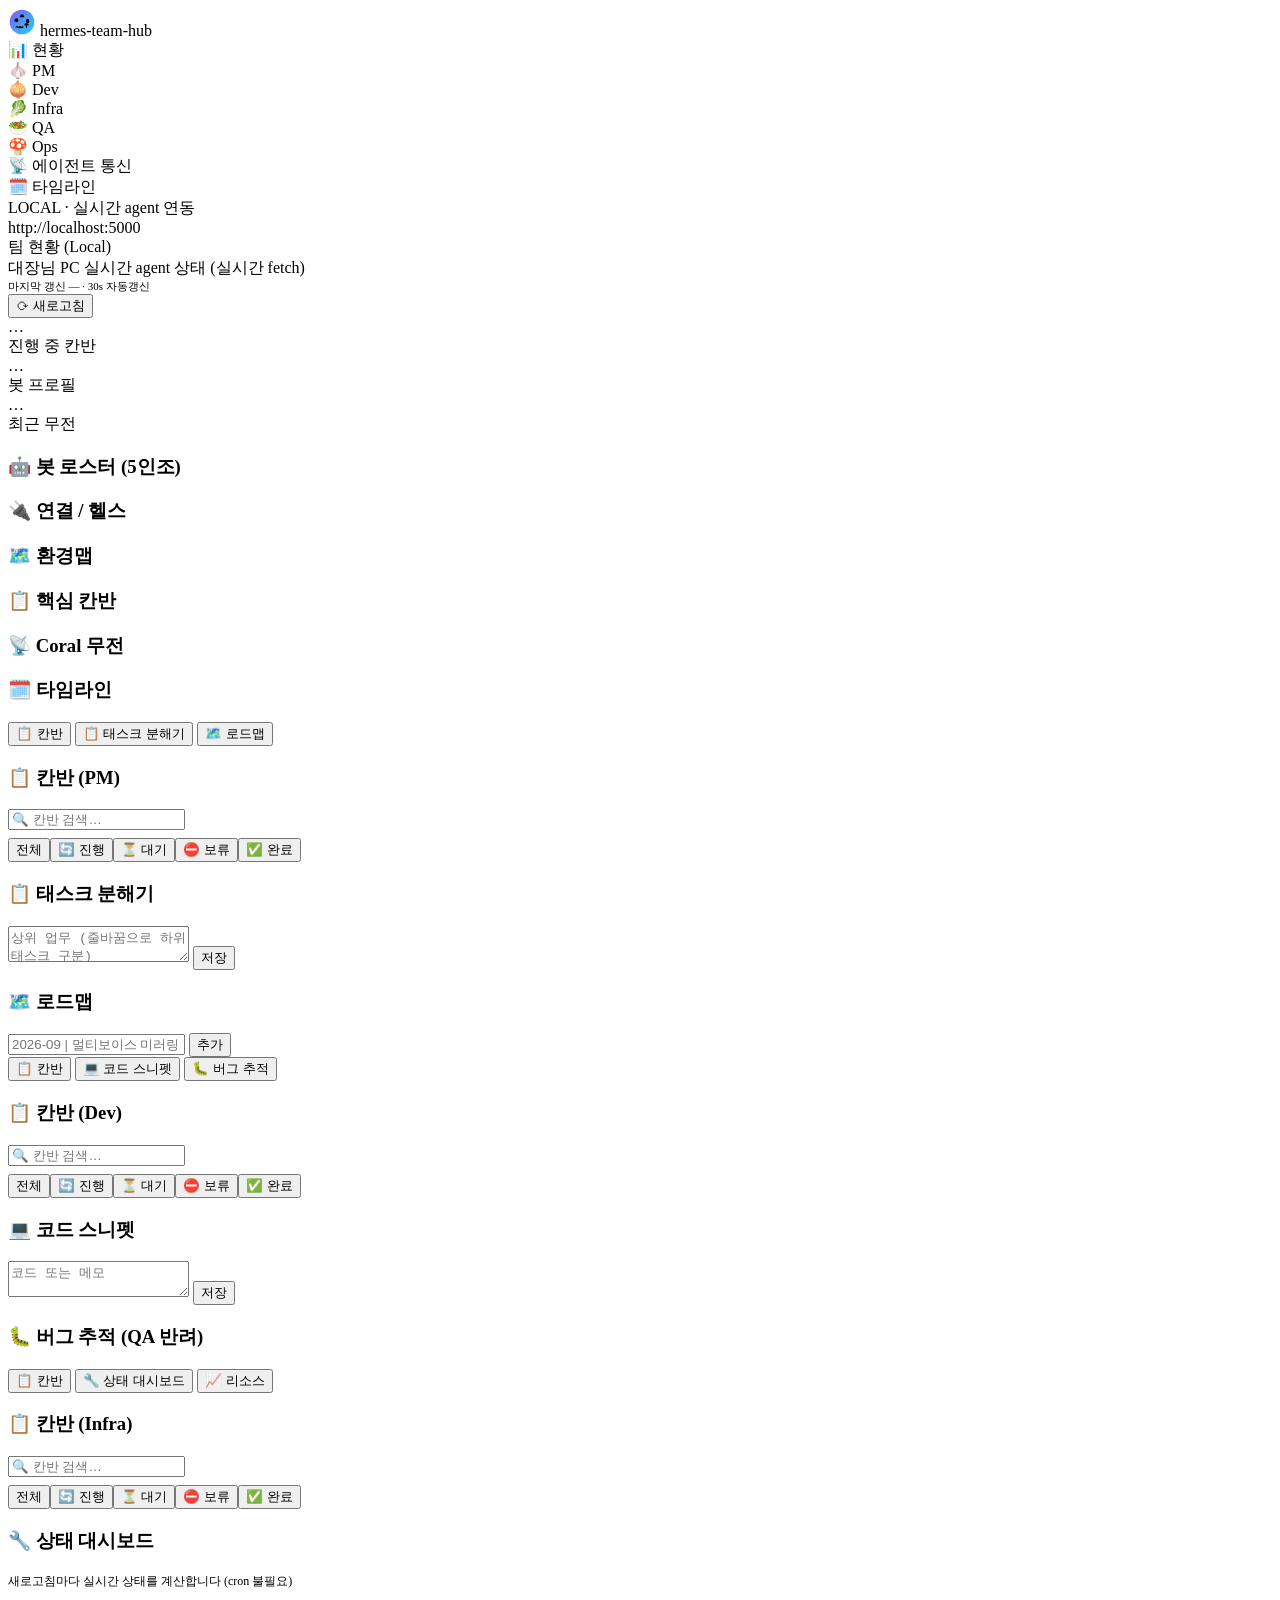
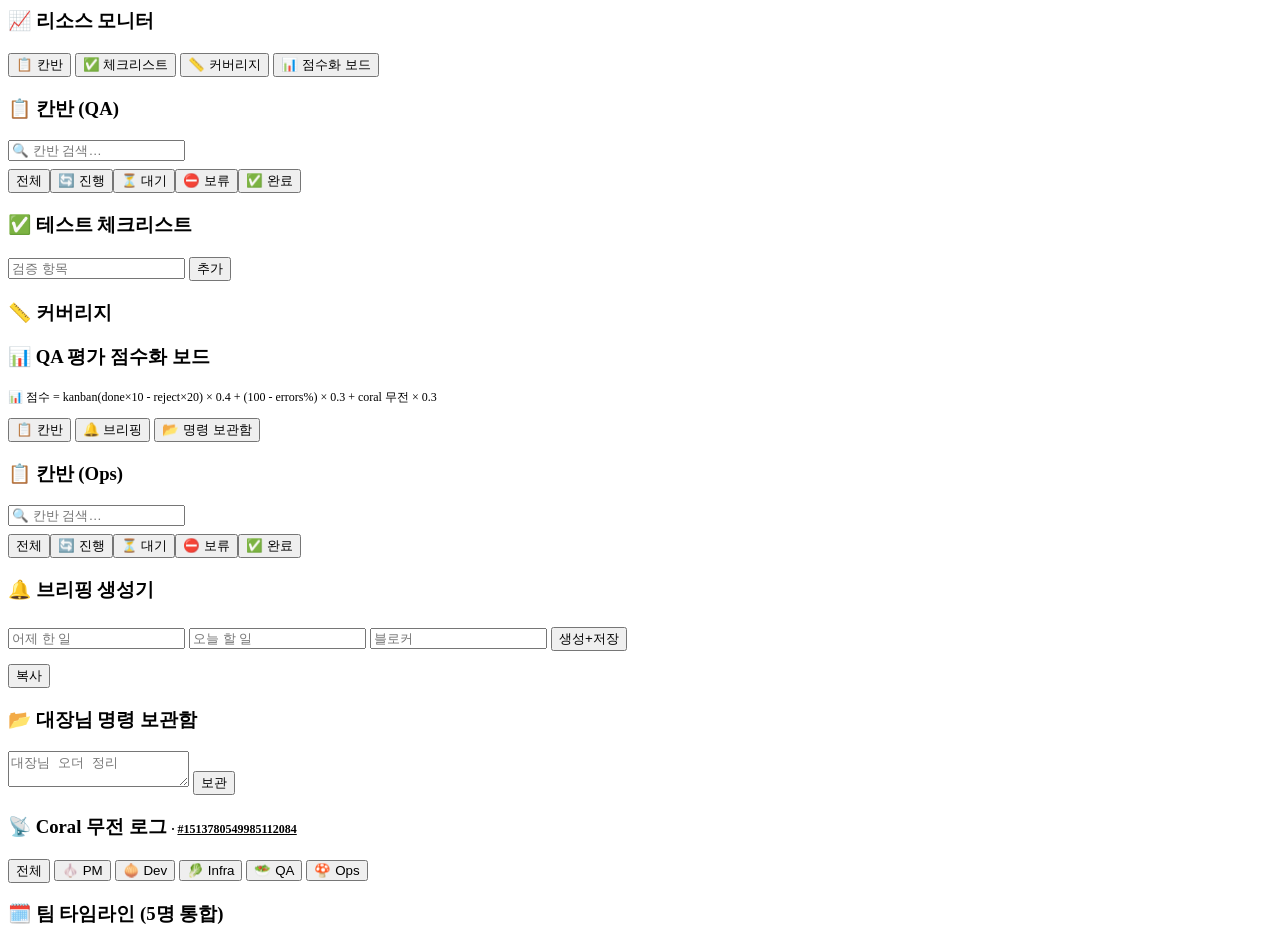
==== local/index.html @ bea40ade "fix(team-hub): localhost 레이아웃을 데모와 동일한 사이드바+메인 구조로 복구 Co-authored-by: Cursor <cursoragent@cursor.com" ====
<!DOCTYPE html>
<html lang="ko">
<head>
  <meta charset="UTF-8" />
  <meta name="viewport" content="width=device-width, initial-scale=1.0" />
  <title>hermes-team-hub (local)</title>
  <link rel="stylesheet" href="/static/css/style.css" />
  <style>
    /* local 전용 인라인 스타일 (공통 style.css 재사용 + 추가). 레이아웃은 style.css 그리드에 맡긴다. */
    .updated{font-size:11px;color:var(--muted);align-self:center;margin-right:8px;}
    .kanban-search{margin-bottom:8px;max-width:280px;}
    .ctrl-grid{display:grid;grid-template-columns:repeat(auto-fill,minmax(180px,1fr));gap:10px;}
    .ctrl-btn{background:var(--panel2);border:1px solid var(--line);color:var(--ink);border-radius:8px;cursor:pointer;}
    .ctrl-group{margin-bottom:18px;}
    .ctrl-group h4{margin:0 0 10px;font-size:13px;color:var(--muted);font-weight:600;}
    #coral-list .row.new{background:rgba(124,92,255,.10);border-radius:10px;padding:10px 12px;}
    .mbar{display:flex;align-items:center;gap:8px;font-size:12px;margin-bottom:10px;width:100%;max-width:100%;}
    .mbar .bar{flex:1 1 auto;min-width:0;background:var(--panel2);border-radius:6px;height:10px;overflow:hidden;}
    .mbar .fill{background:linear-gradient(90deg,var(--accent),var(--accent2));height:100%;transition:width .3s;display:block;}
    .mbar b{font-size:12px;color:var(--muted);min-width:40px;text-align:right;flex:0 0 auto;}
    #timeline-list .item,#dash-timeline-list .item{margin-bottom:6px;}
    .toast{position:fixed;bottom:24px;right:24px;background:var(--accent);color:#fff;padding:10px 18px;border-radius:10px;font-size:13px;opacity:0;transform:translateY(10px);transition:.2s;pointer-events:none;}
    .toast.show{opacity:1;transform:translateY(0);}
    .eval-summary{margin-bottom:14px;}
    .eval-avg{font-size:14px;}
    .eval-avg b{font-size:28px;color:var(--accent);}
    .eval-date{color:var(--muted);font-size:12px;margin-left:6px;}
    .eval-bars{display:flex;flex-direction:column;gap:8px;margin-bottom:18px;}
    .eval-bar-row{display:flex;align-items:center;gap:8px;font-size:12px;}
    .eval-bar-name{width:72px;flex:0 0 72px;text-align:right;color:var(--muted);}
    .eval-bar-track{flex:1 1 auto;min-width:0;height:16px;min-height:16px;background:var(--panel2);border-radius:8px;overflow:hidden;}
    .eval-bar-fill{height:16px !important;min-height:16px;border-radius:8px;transition:width .4s;}
    .eval-bar-score{width:52px;flex:0 0 52px;font-weight:700;text-align:right;}
    .eval-bar-score small{font-size:10px;margin-left:2px;}
    .eval-table-wrap{overflow-x:auto;margin-top:4px;}
    .eval-table{width:100%;border-collapse:collapse;font-size:12px;margin-top:4px;min-width:640px;}
    .eval-table th,.eval-table td{padding:9px 10px;text-align:center;border-bottom:1px solid var(--line);}
    .eval-table th{color:var(--muted);font-weight:600;font-size:11px;background:var(--panel2);position:sticky;top:0;}
    .eval-table td.eval-name{text-align:left;font-weight:600;color:var(--ink);}
    .eval-table td.eval-snum{font-weight:700;font-size:14px;}
    .eval-table td.eval-note{text-align:left;color:var(--muted);line-height:1.5;max-width:340px;}
    .eval-table tr:hover td{background:rgba(124,92,255,.06);}
    .eval-grade{font-size:11px;color:#1a1a1a;font-weight:700;border-radius:6px;padding:2px 8px;}
    .eval-note{font-size:12px;color:var(--muted);margin-top:6px;}
  </style>
</head>
<body>
  <aside class="side">
    <div class="brand">
      <svg width="28" height="28" viewBox="0 0 100 100" fill="none" xmlns="http://www.w3.org/2000/svg" aria-label="hermes-team-hub">
        <defs><linearGradient id="g1" x1="0" y1="0" x2="1" y2="1">
          <stop offset="0" stop-color="#7c5cff"/><stop offset="1" stop-color="#22d3ee"/>
        </linearGradient></defs>
        <circle cx="50" cy="50" r="44" fill="url(#g1)"/>
        <g fill="#0a0c10">
          <path d="M50 22c5 0 8 5 8 10-3 1-13 1-16 0 0-5 3-10 8-10z"/>
          <circle cx="30" cy="44" r="7"/>
          <path d="M70 38c4 0 6 4 6 8 0 5-3 8-6 8s-6-3-6-8c0-4 2-8 6-8z"/>
          <path d="M28 66c3-3 8-2 9 1 2-4 9-4 11 0 3-3 8-2 9 1-4 5-16 7-29 1-2-1-1-2 0-3z"/>
          <path d="M58 62c0-5 4-8 8-8s8 3 8 8c-3 1-13 1-16 0z"/>
          <rect x="64" y="62" width="4" height="9" rx="2"/>
        </g>
      </svg>
      <span>hermes-team-hub</span>
    </div>
    <div class="navbtn active" data-role="dashboard"><span class="ic">📊</span> 현황</div>
    <div class="navbtn" data-role="pm"><span class="ic">🧄</span> PM</div>
    <div class="navbtn" data-role="dev"><span class="ic">🧅</span> Dev</div>
    <div class="navbtn" data-role="infra"><span class="ic">🥬</span> Infra</div>
    <div class="navbtn" data-role="qa"><span class="ic">🥗</span> QA</div>
    <div class="navbtn" data-role="ops"><span class="ic">🍄</span> Ops</div>
    <div class="navbtn" data-role="coral"><span class="ic">📡</span> 에이전트 통신</div>
    <div class="navbtn" data-role="timeline"><span class="ic">🗓️</span> 타임라인</div>
    <div class="side-foot">LOCAL · 실시간 agent 연동<br>http://localhost:5000</div>
  </aside>

  <main class="main">
    <div class="topbar">
      <div>
        <div class="pagetitle" id="page-title">팀 현황 (Local)</div>
        <div class="pagedesc" id="page-desc">대장님 PC 실시간 agent 상태 (실시간 fetch)</div>
      </div>
      <div class="spacer"></div>
      <div class="updated" id="updated">마지막 갱신 — · 30s 자동갱신</div>
      <button class="refresh" onclick="loadAll()">⟳ 새로고침</button>
    </div>

    <!-- 현황 -->
    <section id="view-dashboard" class="view active">
      <div class="stats">
        <div class="stat"><div class="n" id="k-count">…</div><div class="l">진행 중 칸반</div></div>
        <div class="stat"><div class="n" id="a-count">…</div><div class="l">봇 프로필</div></div>
        <div class="stat"><div class="n" id="c-count">…</div><div class="l">최근 무전</div></div>
      </div>
      <div id="infra-band" class="infra-band"></div>
      <div class="card roster-top"><h3>🤖 봇 로스터 (5인조)</h3><div id="roster" class="roster-grid"></div></div>
      <div class="card health-top"><h3>🔌 연결 / 헬스</h3><div id="health" class="health-grid"></div></div>
      <div class="dash3">
        <div id="dash-left" class="dash-col">
          <div class="card"><h3>🗺️ 환경맵</h3><div id="env-tree" class="ftree"></div><div id="envmap-warn" style="margin-top:14px"></div></div>
        </div>
        <div id="dash-center" class="dash-col">
          <div class="card"><h3>📋 핵심 칸반</h3><div id="dash-kanban" class="kanban-3col"></div></div>
        </div>
        <div id="dash-right" class="dash-col">
          <div class="card"><h3>📡 Coral 무전</h3><div id="coral-stream" class="coral-stream"></div></div>
          <div class="card"><h3>🗓️ 타임라인</h3><div id="dash-timeline-list"></div></div>
        </div>
      </div>
    </section>

    <!-- PM -->
    <section id="view-pm" class="view">
      <div class="subtabs">
        <button class="subtab active" data-sub="pm-kanban">📋 칸반</button>
        <button class="subtab" data-sub="pm-tasks">📋 태스크 분해기</button>
        <button class="subtab" data-sub="pm-roadmap">🗺️ 로드맵</button>
      </div>
      <div class="subview active" id="sub-pm-kanban"><div class="card"><h3>📋 칸반 (PM)</h3><div class="filters"><input type="text" class="kanban-search" data-role="pm" placeholder="🔍 칸반 검색…"><div class="status-chips" data-role="pm"><button class="chip-btn active" data-status="all">전체</button><button class="chip-btn" data-status="running">🔄 진행</button><button class="chip-btn" data-status="ready">⏳ 대기</button><button class="chip-btn" data-status="blocked">⛔ 보류</button><button class="chip-btn" data-status="done">✅ 완료</button></div></div><div id="pm-kanban-list"></div></div></div>
      <div class="subview" id="sub-pm-tasks"><div class="card"><h3>📋 태스크 분해기</h3><div id="pm-tasks-list"></div>
        <textarea id="pm-task-input" placeholder="상위 업무 (줄바꿈으로 하위 태스크 구분)"></textarea>
        <button class="act" onclick="savePMTasks()">저장</button></div></div>
      <div class="subview" id="sub-pm-roadmap"><div class="card"><h3>🗺️ 로드맵</h3><div id="pm-roadmap-list"></div>
        <input type="text" id="pm-roadmap-input" placeholder="2026-09 | 멀티보이스 미러링 완성" />
        <button class="act" onclick="savePMRoadmap()">추가</button></div></div>
    </section>

    <!-- Dev -->
    <section id="view-dev" class="view">
      <div class="subtabs">
        <button class="subtab active" data-sub="dev-kanban">📋 칸반</button>
        <button class="subtab" data-sub="dev-snippets">💻 코드 스니펫</button>
        <button class="subtab" data-sub="dev-bugs">🐛 버그 추적</button>
      </div>
      <div class="subview active" id="sub-dev-kanban"><div class="card"><h3>📋 칸반 (Dev)</h3><div class="filters"><input type="text" class="kanban-search" data-role="dev" placeholder="🔍 칸반 검색…"><div class="status-chips" data-role="dev"><button class="chip-btn active" data-status="all">전체</button><button class="chip-btn" data-status="running">🔄 진행</button><button class="chip-btn" data-status="ready">⏳ 대기</button><button class="chip-btn" data-status="blocked">⛔ 보류</button><button class="chip-btn" data-status="done">✅ 완료</button></div></div><div id="dev-kanban-list"></div></div></div>
      <div class="subview" id="sub-dev-snippets"><div class="card"><h3>💻 코드 스니펫</h3><div id="dev-snippets-list"></div>
        <textarea id="dev-snippet-input" placeholder="코드 또는 메모"></textarea>
        <button class="act" onclick="saveDevSnippet()">저장</button></div></div>
      <div class="subview" id="sub-dev-bugs"><div class="card"><h3>🐛 버그 추적 (QA 반려)</h3><div id="dev-bugs-list"></div></div></div>
    </section>

    <!-- Infra -->
    <section id="view-infra" class="view">
      <div class="subtabs">
        <button class="subtab active" data-sub="infra-kanban">📋 칸반</button>
        <button class="subtab" data-sub="infra-status">🔧 상태 대시보드</button>
        <button class="subtab" data-sub="infra-resources">📈 리소스</button>
      </div>
      <div class="subview active" id="sub-infra-kanban"><div class="card"><h3>📋 칸반 (Infra)</h3><div class="filters"><input type="text" class="kanban-search" data-role="infra" placeholder="🔍 칸반 검색…"><div class="status-chips" data-role="infra"><button class="chip-btn active" data-status="all">전체</button><button class="chip-btn" data-status="running">🔄 진행</button><button class="chip-btn" data-status="ready">⏳ 대기</button><button class="chip-btn" data-status="blocked">⛔ 보류</button><button class="chip-btn" data-status="done">✅ 완료</button></div></div><div id="infra-kanban-list"></div></div></div>
      <div class="subview" id="sub-infra-status"><div class="card"><h3>🔧 상태 대시보드</h3><div id="infra-status-list"></div>
        <p style="color:var(--muted);font-size:12px">새로고침마다 실시간 상태를 계산합니다 (cron 불필요)</p></div></div>
      <div class="subview" id="sub-infra-resources"><div class="card"><h3>📈 리소스 모니터</h3><div id="infra-resources-list"></div></div></div>
    </section>

    <!-- QA -->
    <section id="view-qa" class="view">
      <div class="subtabs">
        <button class="subtab active" data-sub="qa-kanban">📋 칸반</button>
        <button class="subtab" data-sub="qa-checklist">✅ 체크리스트</button>
        <button class="subtab" data-sub="qa-coverage">📏 커버리지</button>
        <button class="subtab" data-sub="qa-eval">📊 점수화 보드</button>
      </div>
      <div class="subview active" id="sub-qa-kanban"><div class="card"><h3>📋 칸반 (QA)</h3><div class="filters"><input type="text" class="kanban-search" data-role="qa" placeholder="🔍 칸반 검색…"><div class="status-chips" data-role="qa"><button class="chip-btn active" data-status="all">전체</button><button class="chip-btn" data-status="running">🔄 진행</button><button class="chip-btn" data-status="ready">⏳ 대기</button><button class="chip-btn" data-status="blocked">⛔ 보류</button><button class="chip-btn" data-status="done">✅ 완료</button></div></div><div id="qa-kanban-list"></div></div></div>
      <div class="subview" id="sub-qa-checklist"><div class="card"><h3>✅ 테스트 체크리스트</h3><div id="qa-checklist-list"></div>
        <input type="text" id="qa-checklist-input" placeholder="검증 항목" />
        <button class="act" onclick="saveQAChecklist()">추가</button></div></div>
      <div class="subview" id="sub-qa-coverage"><div class="card"><h3>📏 커버리지</h3>
          <div id="qa-coverage-gate" style="margin-bottom:14px"></div>
          <div class="cov-grid">
            <div id="qa-coverage-donut"></div>
            <div id="qa-coverage-trend"></div>
          </div>
          <div id="qa-coverage-cat" style="margin-top:14px"></div>
          <div id="qa-coverage-agent" style="margin-top:14px"></div>
          <div id="qa-coverage-list" style="margin-top:14px"></div>
        </div></div>
      <div class="subview" id="sub-qa-eval"><div class="card"><h3>📊 QA 평가 점수화 보드</h3><div id="qa-eval-board"></div>
        <p style="color:var(--muted);font-size:12px;margin-top:8px">📊 점수 = kanban(done×10 - reject×20) × 0.4 + (100 - errors%) × 0.3 + coral 무전 × 0.3</p></div></div>
    </section>

    <!-- Ops -->
    <section id="view-ops" class="view">
      <div class="subtabs">
        <button class="subtab active" data-sub="ops-kanban">📋 칸반</button>
        <button class="subtab" data-sub="ops-briefing">🔔 브리핑</button>
        <button class="subtab" data-sub="ops-commands">📂 명령 보관함</button>
      </div>
      <div class="subview active" id="sub-ops-kanban"><div class="card"><h3>📋 칸반 (Ops)</h3><div class="filters"><input type="text" class="kanban-search" data-role="ops" placeholder="🔍 칸반 검색…"><div class="status-chips" data-role="ops"><button class="chip-btn active" data-status="all">전체</button><button class="chip-btn" data-status="running">🔄 진행</button><button class="chip-btn" data-status="ready">⏳ 대기</button><button class="chip-btn" data-status="blocked">⛔ 보류</button><button class="chip-btn" data-status="done">✅ 완료</button></div></div><div id="ops-kanban-list"></div></div></div>
      <div class="subview" id="sub-ops-briefing"><div class="card"><h3>🔔 브리핑 생성기</h3>
        <input type="text" id="ops-y" placeholder="어제 한 일" />
        <input type="text" id="ops-t" placeholder="오늘 할 일" style="margin-top:6px" />
        <input type="text" id="ops-b" placeholder="블로커" style="margin-top:6px" />
        <button class="act" onclick="saveBriefing()">생성+저장</button>
        <pre class="brief" id="ops-brief-out" style="margin-top:10px"></pre>
        <button class="act" onclick="copyBrief()">복사</button></div></div>
      <div class="subview" id="sub-ops-commands"><div class="card"><h3>📂 대장님 명령 보관함</h3><div id="ops-commands-list"></div>
        <textarea id="ops-command-input" placeholder="대장님 오더 정리"></textarea>
        <button class="act" onclick="saveCommand()">보관</button></div></div>
    </section>

    <!-- 무전 -->
    <section id="view-coral" class="view">
      <div class="card"><h3>📡 Coral 무전 로그
        <span style="font-size:12px;color:var(--muted)"> · <a href="#1513780549985112084" style="color:var(--accent2)">#1513780549985112084</a></span></h3>
        <div class="filters"><div class="status-chips" id="coral-role-filter">
          <button class="chip-btn active" data-role="all">전체</button>
          <button class="chip-btn" data-role="pm">🧄 PM</button>
          <button class="chip-btn" data-role="dev">🧅 Dev</button>
          <button class="chip-btn" data-role="infra">🥬 Infra</button>
          <button class="chip-btn" data-role="qa">🥗 QA</button>
          <button class="chip-btn" data-role="ops">🍄 Ops</button>
        </div></div>
        <div id="coral-list"></div>
      </div>
    </section>

    <!-- 타임라인 -->
    <section id="view-timeline" class="view">
      <div class="card"><h3>🗓️ 팀 타임라인 (5명 통합)</h3><div id="timeline-list"></div></div>
    </section>

    <div id="toast" class="toast"></div>
  </main>
  <script src="/static/js/app.js"></script>
</body>
</html>
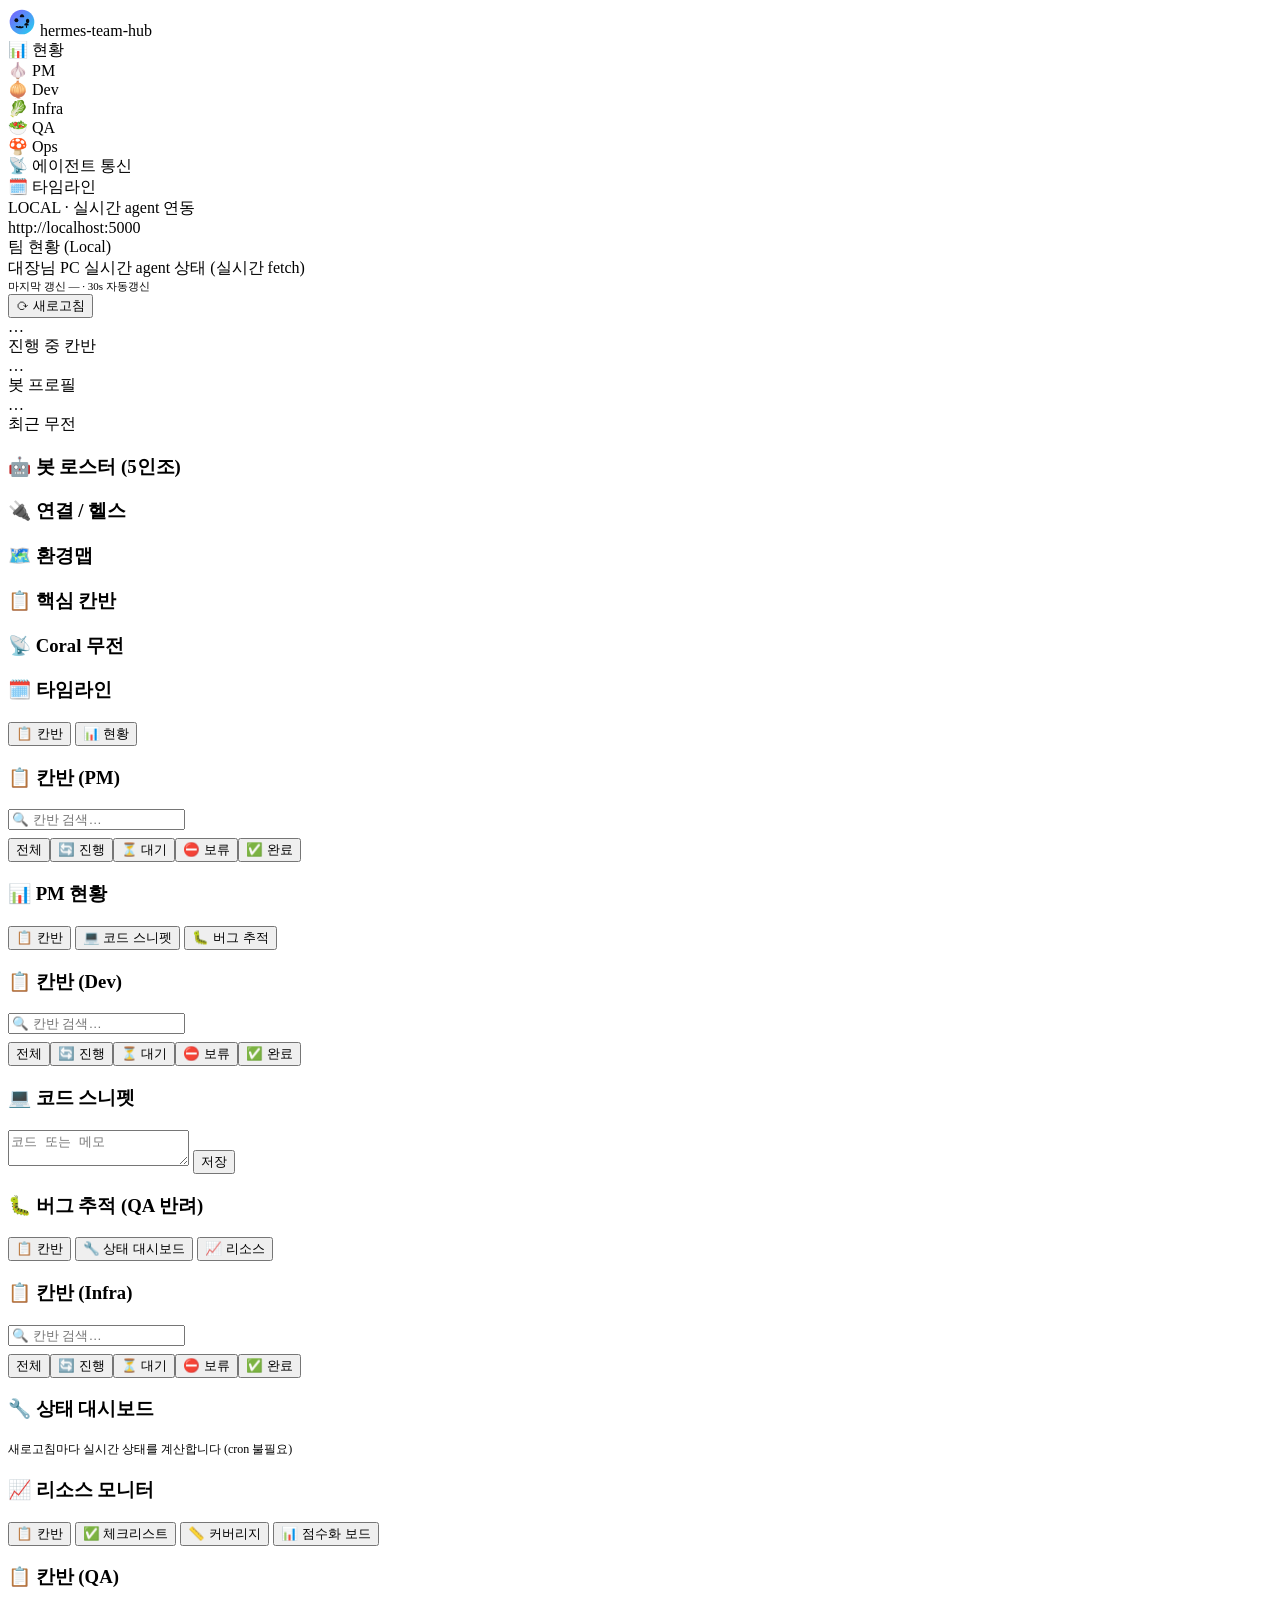
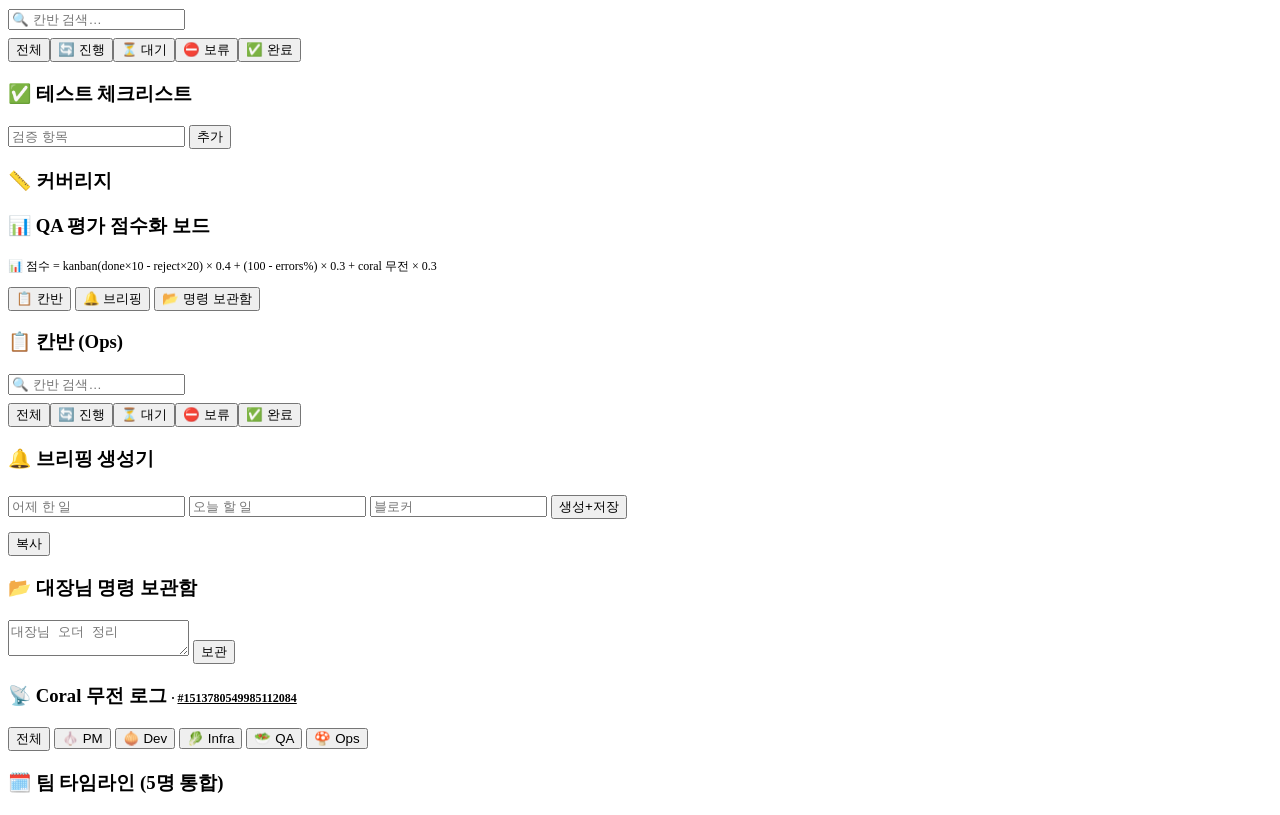
==== commit 01f87e58: "feat(team-hub): PM 탭 수동 입력 도구를 읽기전용 모니터링 뷰로 교체 모니터링 허브 성격에 안 맞던 수동 입력 서브탭(태스크 분해기·로드맵) 제거, 칸반 실데이터 파" ====
--- a/local/index.html
+++ b/local/index.html
@@ -113,16 +113,13 @@
     <section id="view-pm" class="view">
       <div class="subtabs">
         <button class="subtab active" data-sub="pm-kanban">📋 칸반</button>
-        <button class="subtab" data-sub="pm-tasks">📋 태스크 분해기</button>
-        <button class="subtab" data-sub="pm-roadmap">🗺️ 로드맵</button>
+        <button class="subtab" data-sub="pm-overview">📊 현황</button>
       </div>
       <div class="subview active" id="sub-pm-kanban"><div class="card"><h3>📋 칸반 (PM)</h3><div class="filters"><input type="text" class="kanban-search" data-role="pm" placeholder="🔍 칸반 검색…"><div class="status-chips" data-role="pm"><button class="chip-btn active" data-status="all">전체</button><button class="chip-btn" data-status="running">🔄 진행</button><button class="chip-btn" data-status="ready">⏳ 대기</button><button class="chip-btn" data-status="blocked">⛔ 보류</button><button class="chip-btn" data-status="done">✅ 완료</button></div></div><div id="pm-kanban-list"></div></div></div>
-      <div class="subview" id="sub-pm-tasks"><div class="card"><h3>📋 태스크 분해기</h3><div id="pm-tasks-list"></div>
-        <textarea id="pm-task-input" placeholder="상위 업무 (줄바꿈으로 하위 태스크 구분)"></textarea>
-        <button class="act" onclick="savePMTasks()">저장</button></div></div>
-      <div class="subview" id="sub-pm-roadmap"><div class="card"><h3>🗺️ 로드맵</h3><div id="pm-roadmap-list"></div>
-        <input type="text" id="pm-roadmap-input" placeholder="2026-09 | 멀티보이스 미러링 완성" />
-        <button class="act" onclick="savePMRoadmap()">추가</button></div></div>
+      <div class="subview" id="sub-pm-overview"><div class="card"><h3>📊 PM 현황</h3>
+        <div id="pm-status-dist" style="margin-bottom:16px"></div>
+        <div id="pm-role-load" style="margin-bottom:16px"></div>
+        <div id="pm-blockers"></div></div></div>
     </section>
 
     <!-- Dev -->
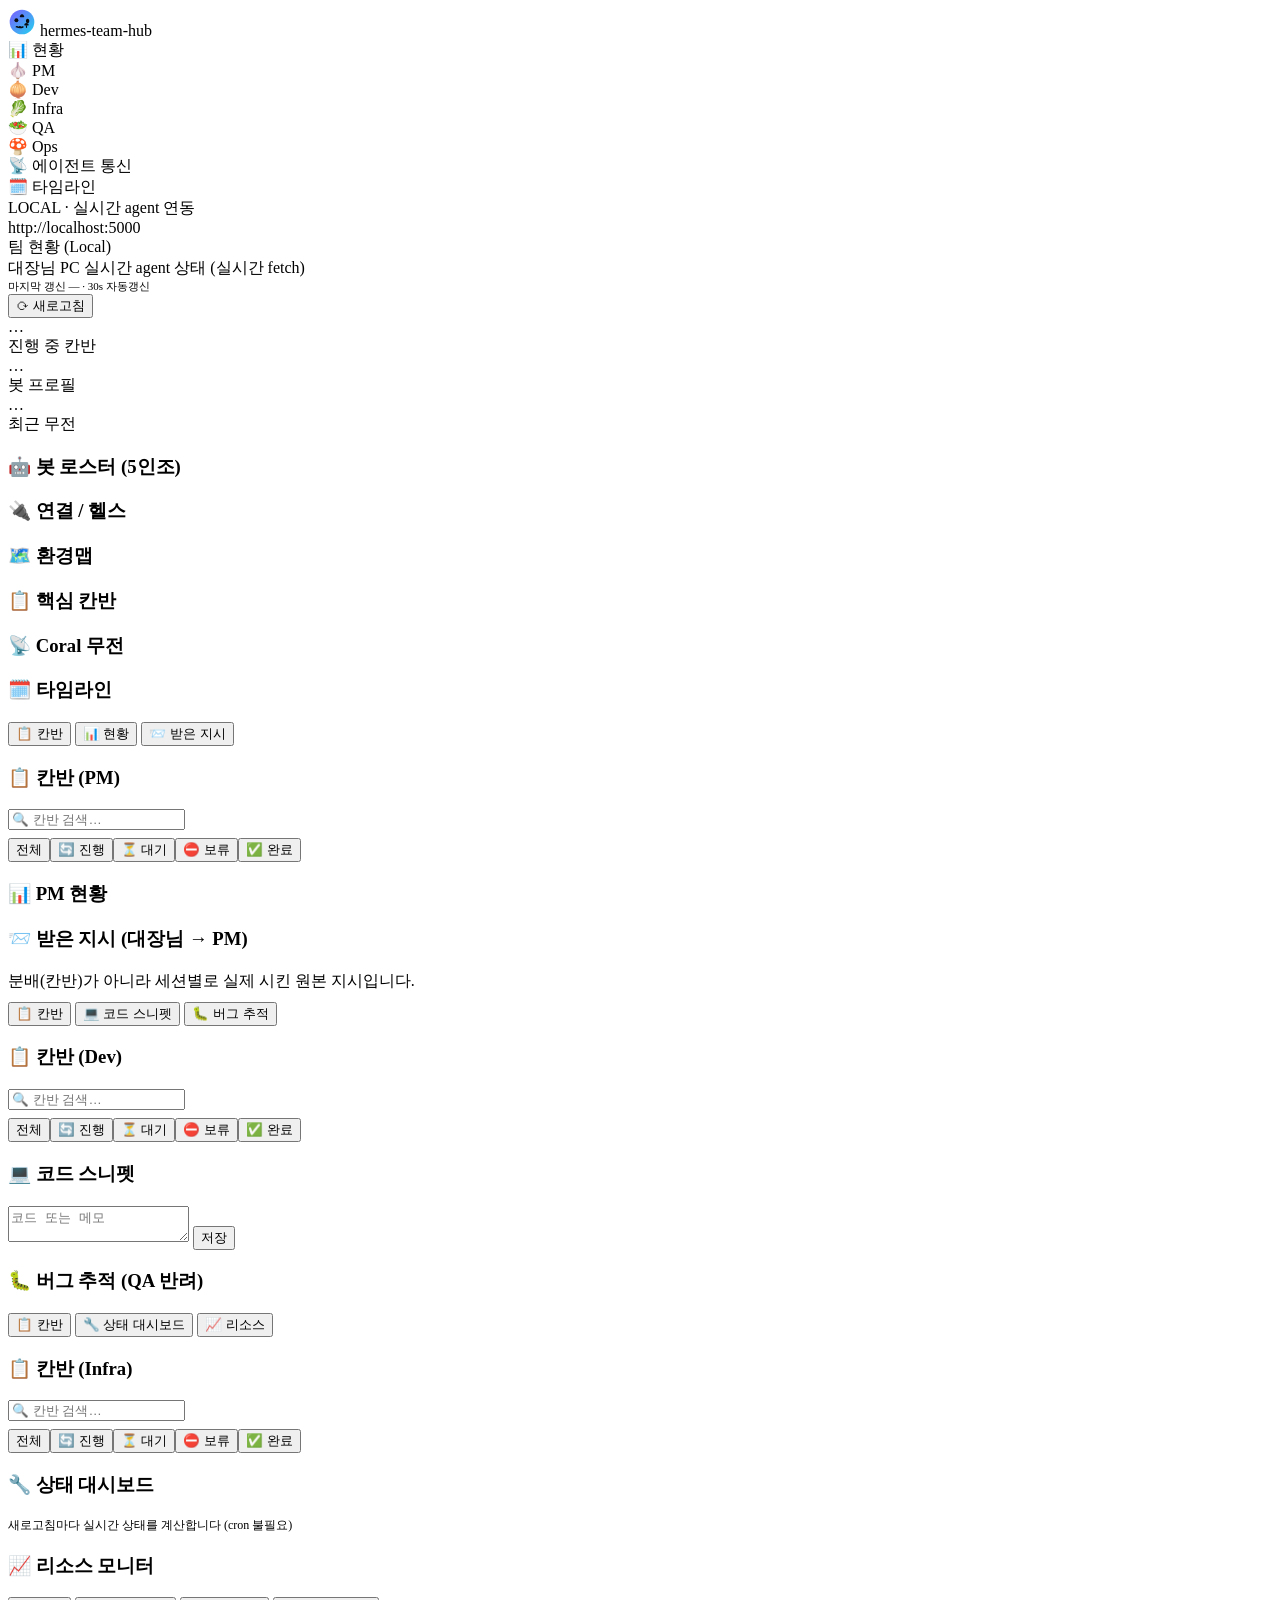
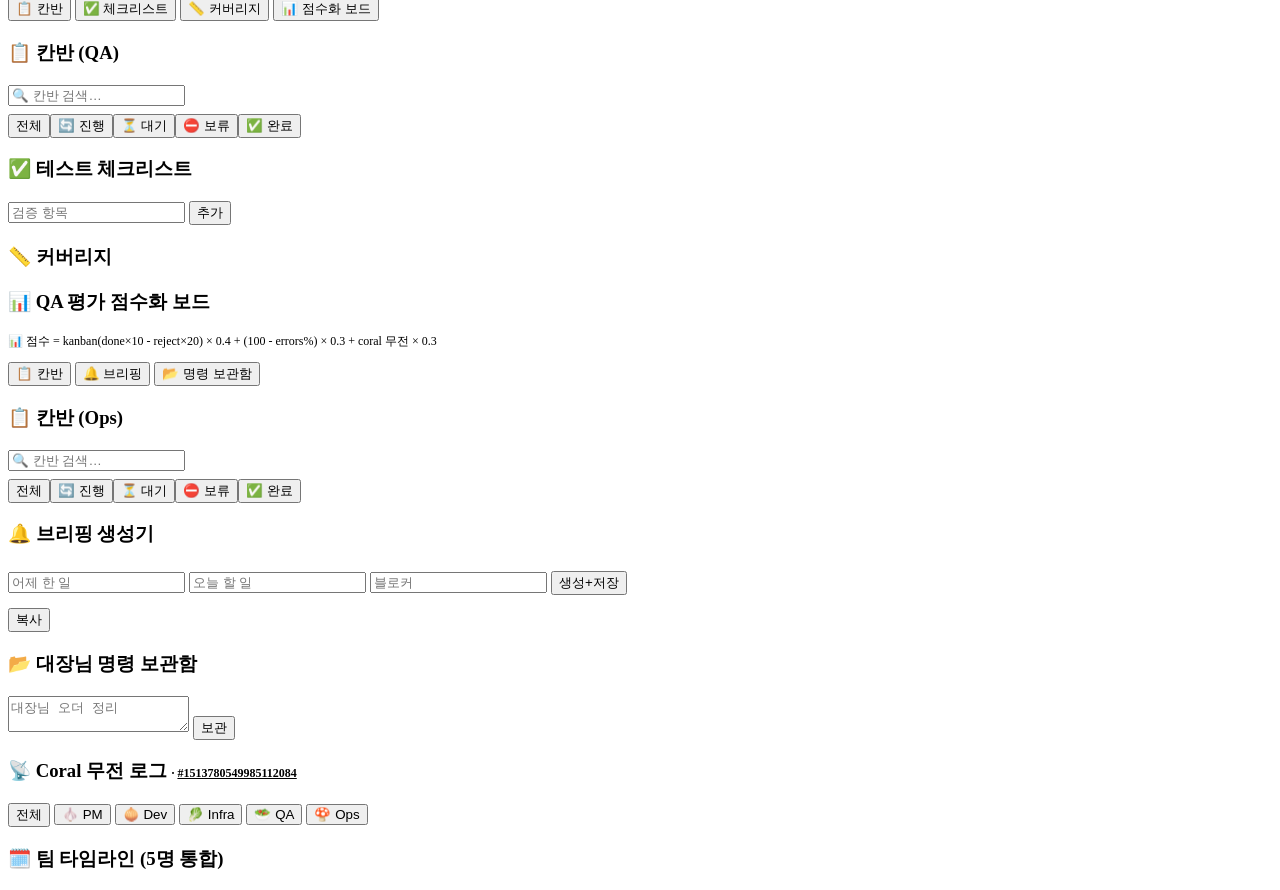
==== commit 55e1c052: "feat(team-hub): PM "받은 지시" 타임라인 추가 (대장님 원본 지시 조회) 분배된 칸반 말고, 대장님이 PM에게 시킨 원본 지시를 세션별로 조회.  - app.py:" ====
--- a/local/index.html
+++ b/local/index.html
@@ -114,12 +114,16 @@
       <div class="subtabs">
         <button class="subtab active" data-sub="pm-kanban">📋 칸반</button>
         <button class="subtab" data-sub="pm-overview">📊 현황</button>
+        <button class="subtab" data-sub="pm-requests">📨 받은 지시</button>
       </div>
       <div class="subview active" id="sub-pm-kanban"><div class="card"><h3>📋 칸반 (PM)</h3><div class="filters"><input type="text" class="kanban-search" data-role="pm" placeholder="🔍 칸반 검색…"><div class="status-chips" data-role="pm"><button class="chip-btn active" data-status="all">전체</button><button class="chip-btn" data-status="running">🔄 진행</button><button class="chip-btn" data-status="ready">⏳ 대기</button><button class="chip-btn" data-status="blocked">⛔ 보류</button><button class="chip-btn" data-status="done">✅ 완료</button></div></div><div id="pm-kanban-list"></div></div></div>
       <div class="subview" id="sub-pm-overview"><div class="card"><h3>📊 PM 현황</h3>
         <div id="pm-status-dist" style="margin-bottom:16px"></div>
         <div id="pm-role-load" style="margin-bottom:16px"></div>
         <div id="pm-blockers"></div></div></div>
+      <div class="subview" id="sub-pm-requests"><div class="card"><h3>📨 받은 지시 (대장님 → PM)</h3>
+        <div class="t" style="color:var(--muted);margin-bottom:10px">분배(칸반)가 아니라 세션별로 실제 시킨 원본 지시입니다.</div>
+        <div id="pm-requests-list"></div></div></div>
     </section>
 
     <!-- Dev -->
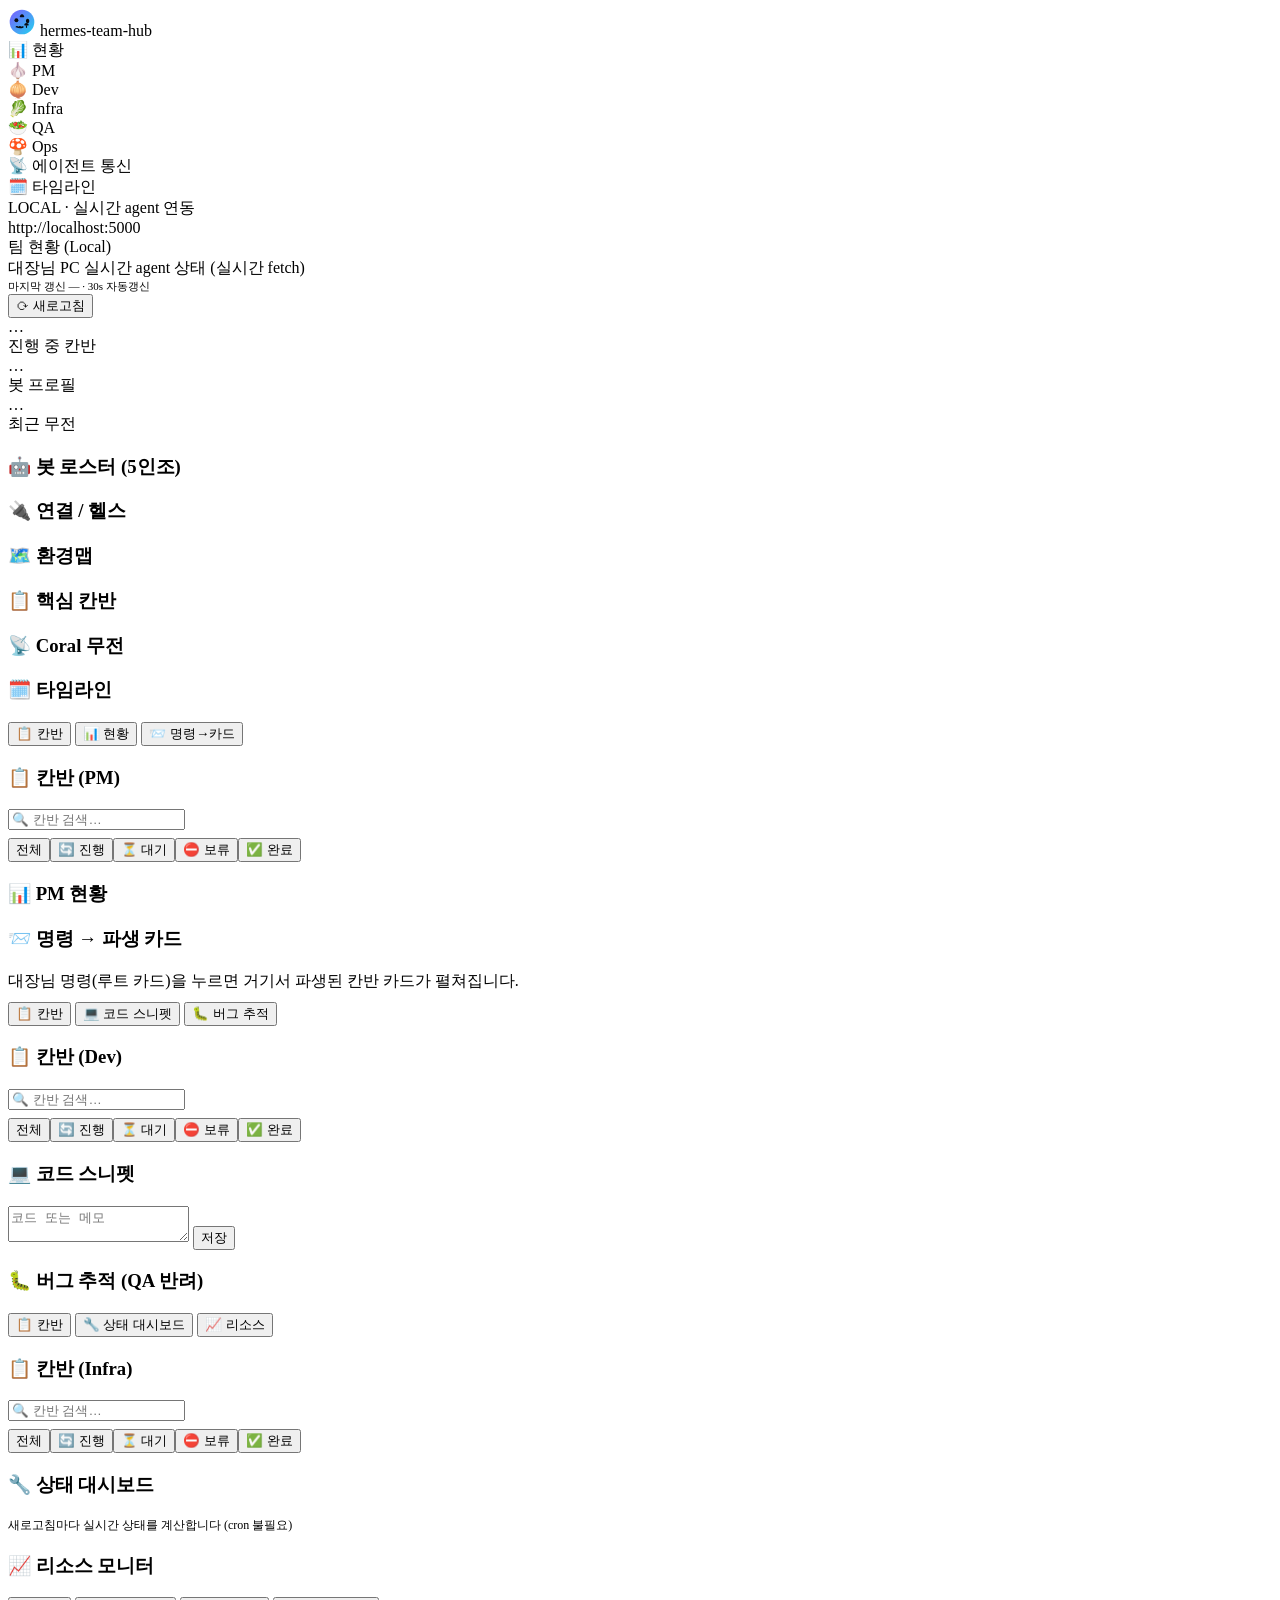
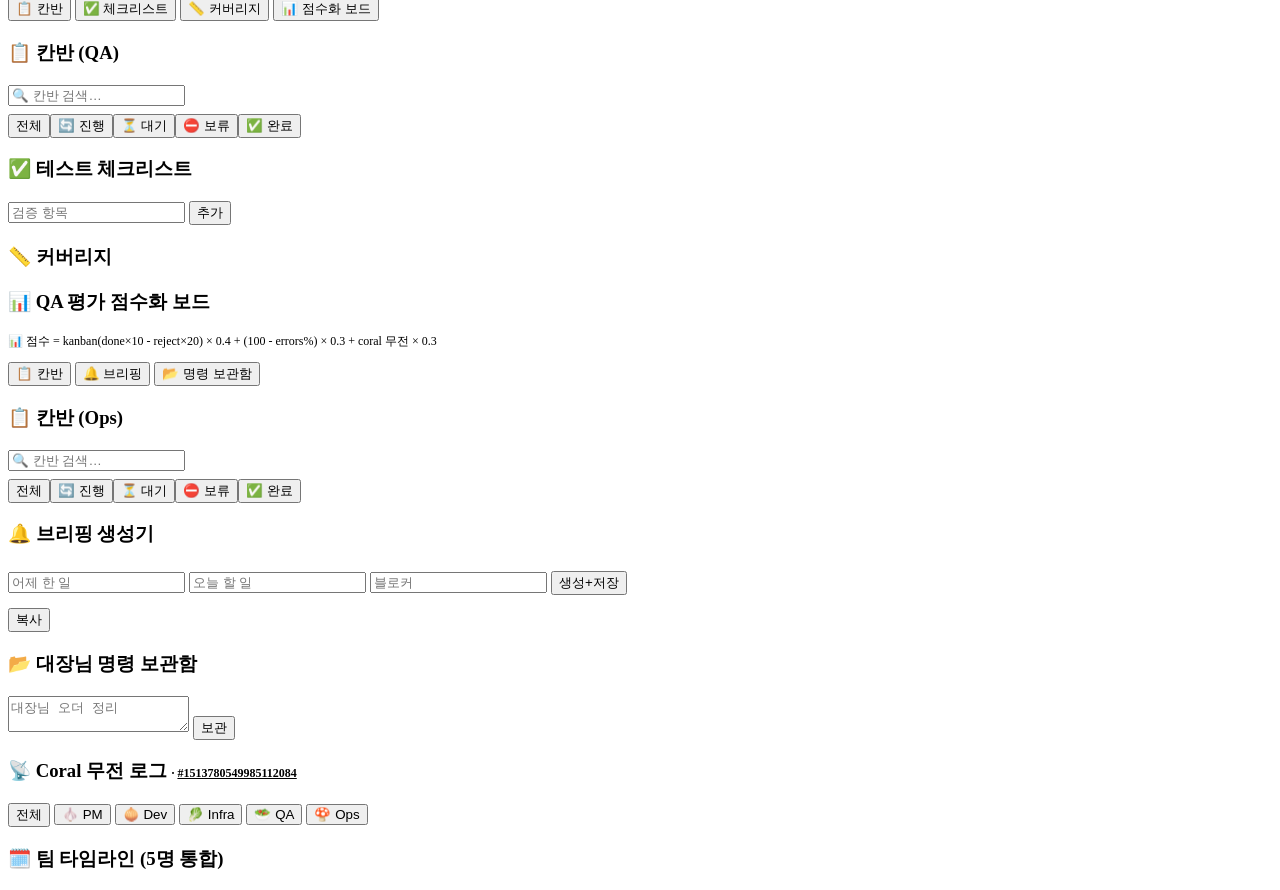
==== commit 270efd56: "feat(team-hub): PM "명령→카드"로 방향 수정 (task_links 트리 기반) discord 메시지 타임라인(방향 오류)을 제거하고, 실제 명령→파생 카드 매핑으로" ====
--- a/local/index.html
+++ b/local/index.html
@@ -114,16 +114,16 @@
       <div class="subtabs">
         <button class="subtab active" data-sub="pm-kanban">📋 칸반</button>
         <button class="subtab" data-sub="pm-overview">📊 현황</button>
-        <button class="subtab" data-sub="pm-requests">📨 받은 지시</button>
+        <button class="subtab" data-sub="pm-commands">📨 명령→카드</button>
       </div>
       <div class="subview active" id="sub-pm-kanban"><div class="card"><h3>📋 칸반 (PM)</h3><div class="filters"><input type="text" class="kanban-search" data-role="pm" placeholder="🔍 칸반 검색…"><div class="status-chips" data-role="pm"><button class="chip-btn active" data-status="all">전체</button><button class="chip-btn" data-status="running">🔄 진행</button><button class="chip-btn" data-status="ready">⏳ 대기</button><button class="chip-btn" data-status="blocked">⛔ 보류</button><button class="chip-btn" data-status="done">✅ 완료</button></div></div><div id="pm-kanban-list"></div></div></div>
       <div class="subview" id="sub-pm-overview"><div class="card"><h3>📊 PM 현황</h3>
         <div id="pm-status-dist" style="margin-bottom:16px"></div>
         <div id="pm-role-load" style="margin-bottom:16px"></div>
         <div id="pm-blockers"></div></div></div>
-      <div class="subview" id="sub-pm-requests"><div class="card"><h3>📨 받은 지시 (대장님 → PM)</h3>
-        <div class="t" style="color:var(--muted);margin-bottom:10px">분배(칸반)가 아니라 세션별로 실제 시킨 원본 지시입니다.</div>
-        <div id="pm-requests-list"></div></div></div>
+      <div class="subview" id="sub-pm-commands"><div class="card"><h3>📨 명령 → 파생 카드</h3>
+        <div class="t" style="color:var(--muted);margin-bottom:10px">대장님 명령(루트 카드)을 누르면 거기서 파생된 칸반 카드가 펼쳐집니다.</div>
+        <div id="pm-commands-list"></div></div></div>
     </section>
 
     <!-- Dev -->
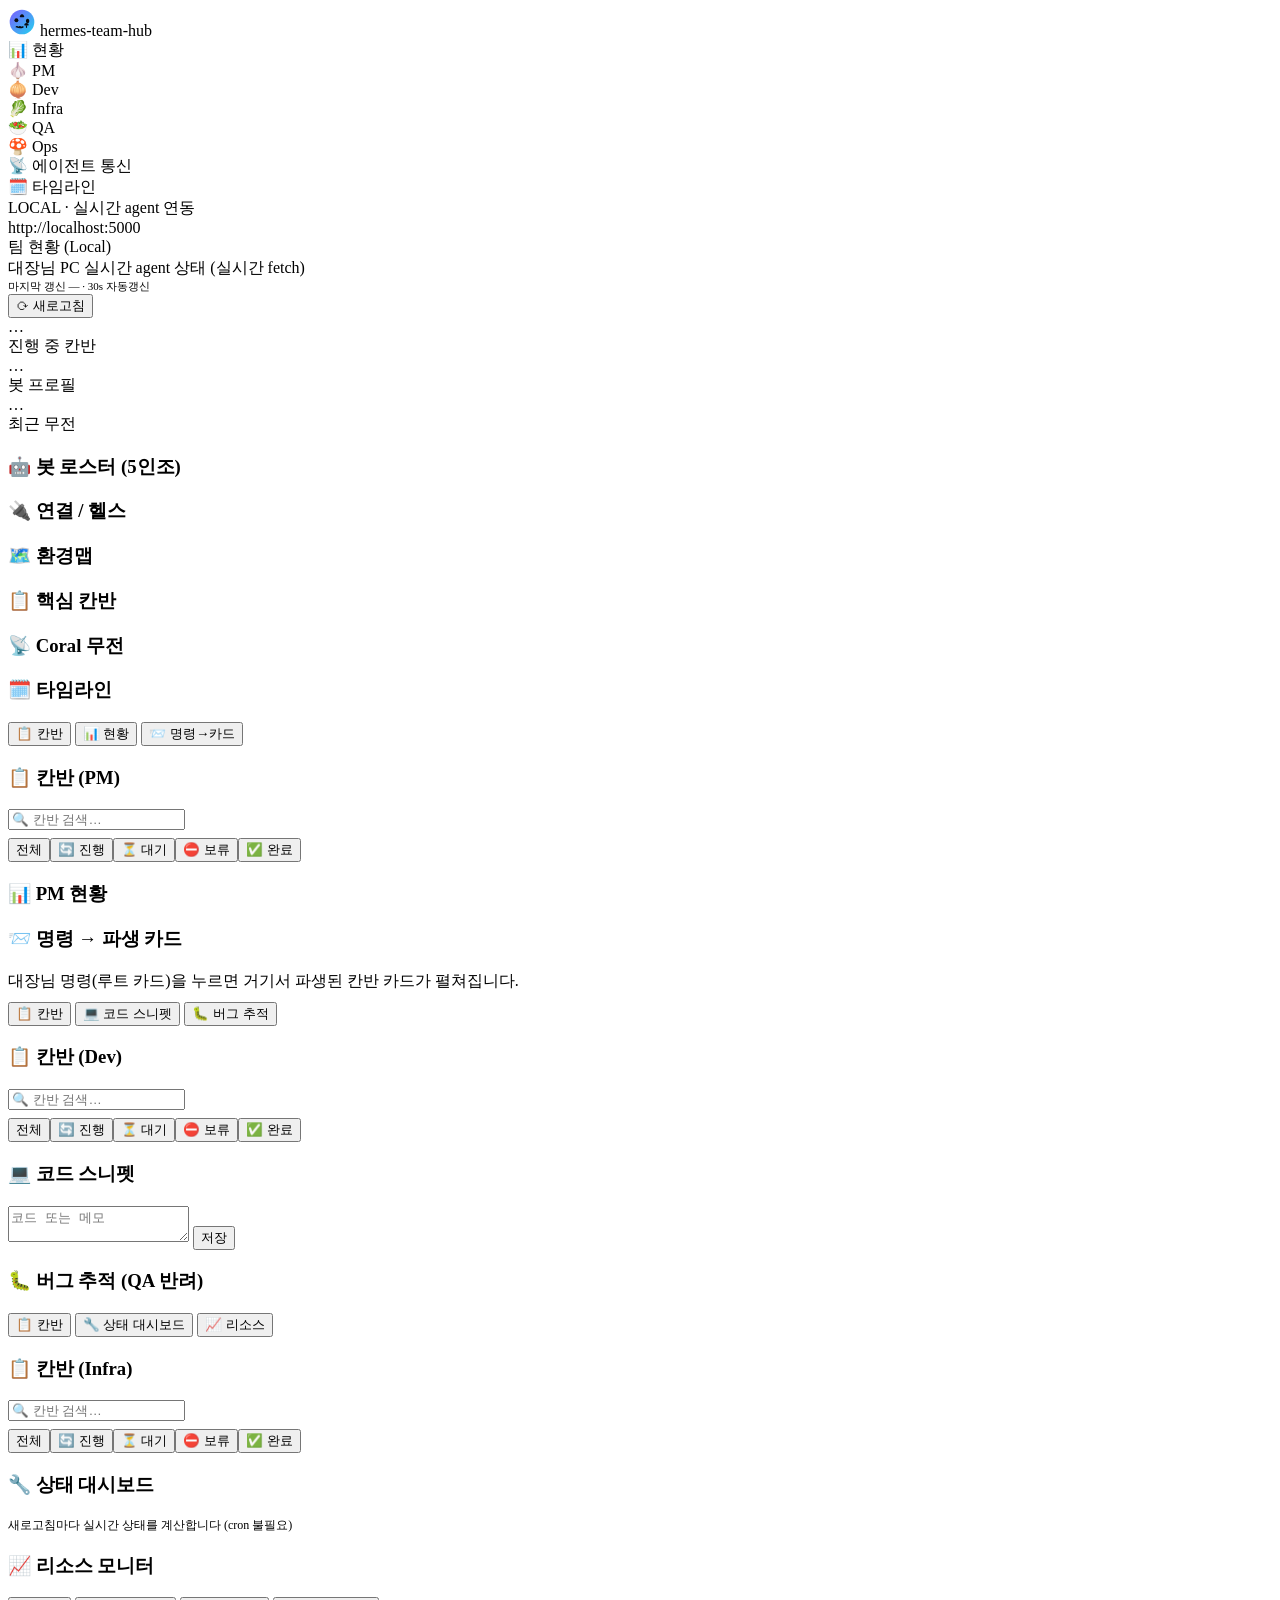
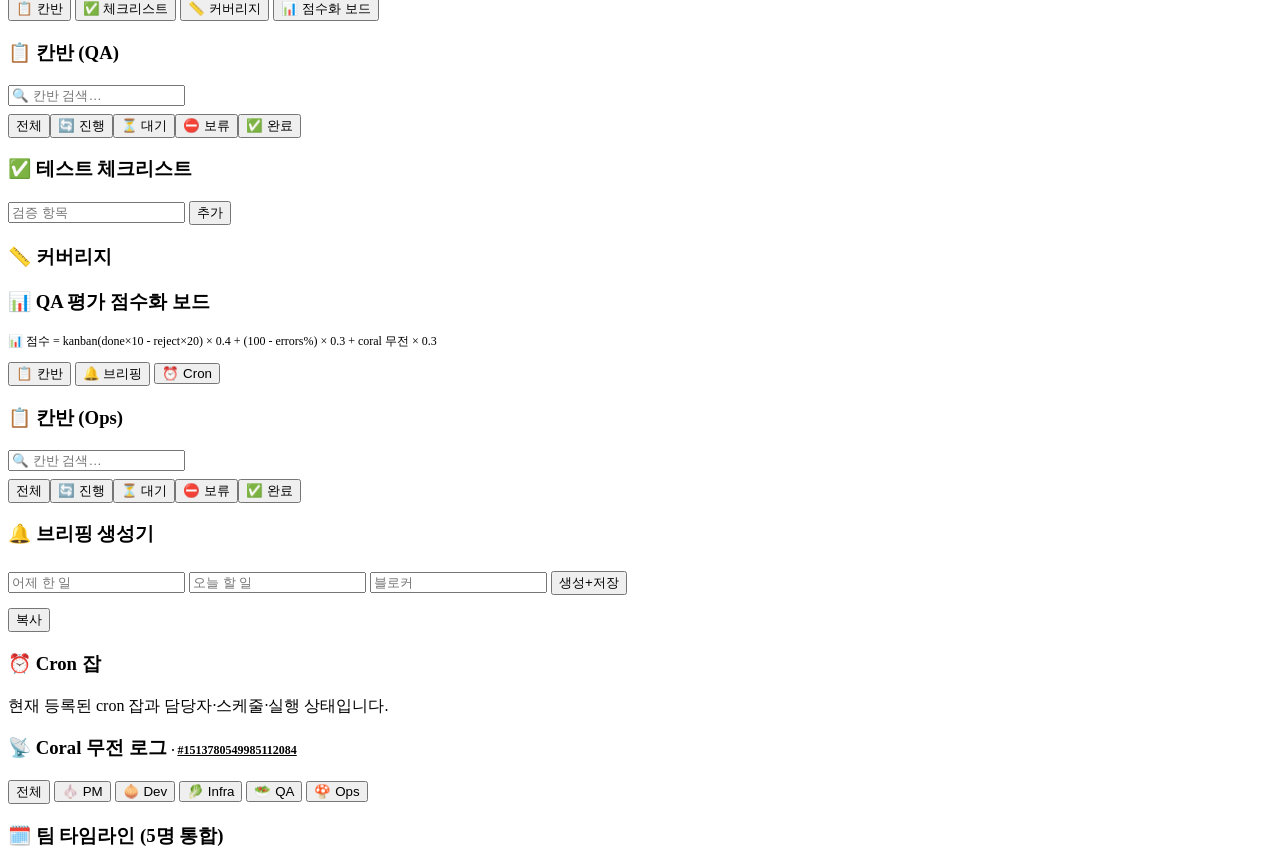
==== commit 69383e28: "feat(team-hub): Ops 명령 보관함 제거 → Cron 잡 뷰 추가 Ops 탭의 수동 입력 "명령 보관함"을 없애고, 현재 등록된 cron 잡을 조회.  - app.py" ====
--- a/local/index.html
+++ b/local/index.html
@@ -15,8 +15,8 @@
     .ctrl-group h4{margin:0 0 10px;font-size:13px;color:var(--muted);font-weight:600;}
     #coral-list .row.new{background:rgba(124,92,255,.10);border-radius:10px;padding:10px 12px;}
     .mbar{display:flex;align-items:center;gap:8px;font-size:12px;margin-bottom:10px;width:100%;max-width:100%;}
-    .mbar .bar{flex:1 1 auto;min-width:0;background:var(--panel2);border-radius:6px;height:10px;overflow:hidden;}
-    .mbar .fill{background:linear-gradient(90deg,var(--accent),var(--accent2));height:100%;transition:width .3s;display:block;}
+    .bar{flex:1 1 auto;min-width:0;background:var(--panel2);border-radius:6px;height:10px;overflow:hidden;}
+    .fill{background:linear-gradient(90deg,var(--accent),var(--accent2));height:100%;transition:width .3s;display:block;}
     .mbar b{font-size:12px;color:var(--muted);min-width:40px;text-align:right;flex:0 0 auto;}
     #timeline-list .item,#dash-timeline-list .item{margin-bottom:6px;}
     .toast{position:fixed;bottom:24px;right:24px;background:var(--accent);color:#fff;padding:10px 18px;border-radius:10px;font-size:13px;opacity:0;transform:translateY(10px);transition:.2s;pointer-events:none;}
@@ -184,7 +184,7 @@
       <div class="subtabs">
         <button class="subtab active" data-sub="ops-kanban">📋 칸반</button>
         <button class="subtab" data-sub="ops-briefing">🔔 브리핑</button>
-        <button class="subtab" data-sub="ops-commands">📂 명령 보관함</button>
+        <button class="subtab" data-sub="ops-cron">⏰ Cron</button>
       </div>
       <div class="subview active" id="sub-ops-kanban"><div class="card"><h3>📋 칸반 (Ops)</h3><div class="filters"><input type="text" class="kanban-search" data-role="ops" placeholder="🔍 칸반 검색…"><div class="status-chips" data-role="ops"><button class="chip-btn active" data-status="all">전체</button><button class="chip-btn" data-status="running">🔄 진행</button><button class="chip-btn" data-status="ready">⏳ 대기</button><button class="chip-btn" data-status="blocked">⛔ 보류</button><button class="chip-btn" data-status="done">✅ 완료</button></div></div><div id="ops-kanban-list"></div></div></div>
       <div class="subview" id="sub-ops-briefing"><div class="card"><h3>🔔 브리핑 생성기</h3>
@@ -194,9 +194,9 @@
         <button class="act" onclick="saveBriefing()">생성+저장</button>
         <pre class="brief" id="ops-brief-out" style="margin-top:10px"></pre>
         <button class="act" onclick="copyBrief()">복사</button></div></div>
-      <div class="subview" id="sub-ops-commands"><div class="card"><h3>📂 대장님 명령 보관함</h3><div id="ops-commands-list"></div>
-        <textarea id="ops-command-input" placeholder="대장님 오더 정리"></textarea>
-        <button class="act" onclick="saveCommand()">보관</button></div></div>
+      <div class="subview" id="sub-ops-cron"><div class="card"><h3>⏰ Cron 잡</h3>
+        <div class="t" style="color:var(--muted);margin-bottom:10px">현재 등록된 cron 잡과 담당자·스케줄·실행 상태입니다.</div>
+        <div id="ops-cron-list"></div></div></div>
     </section>
 
     <!-- 무전 -->
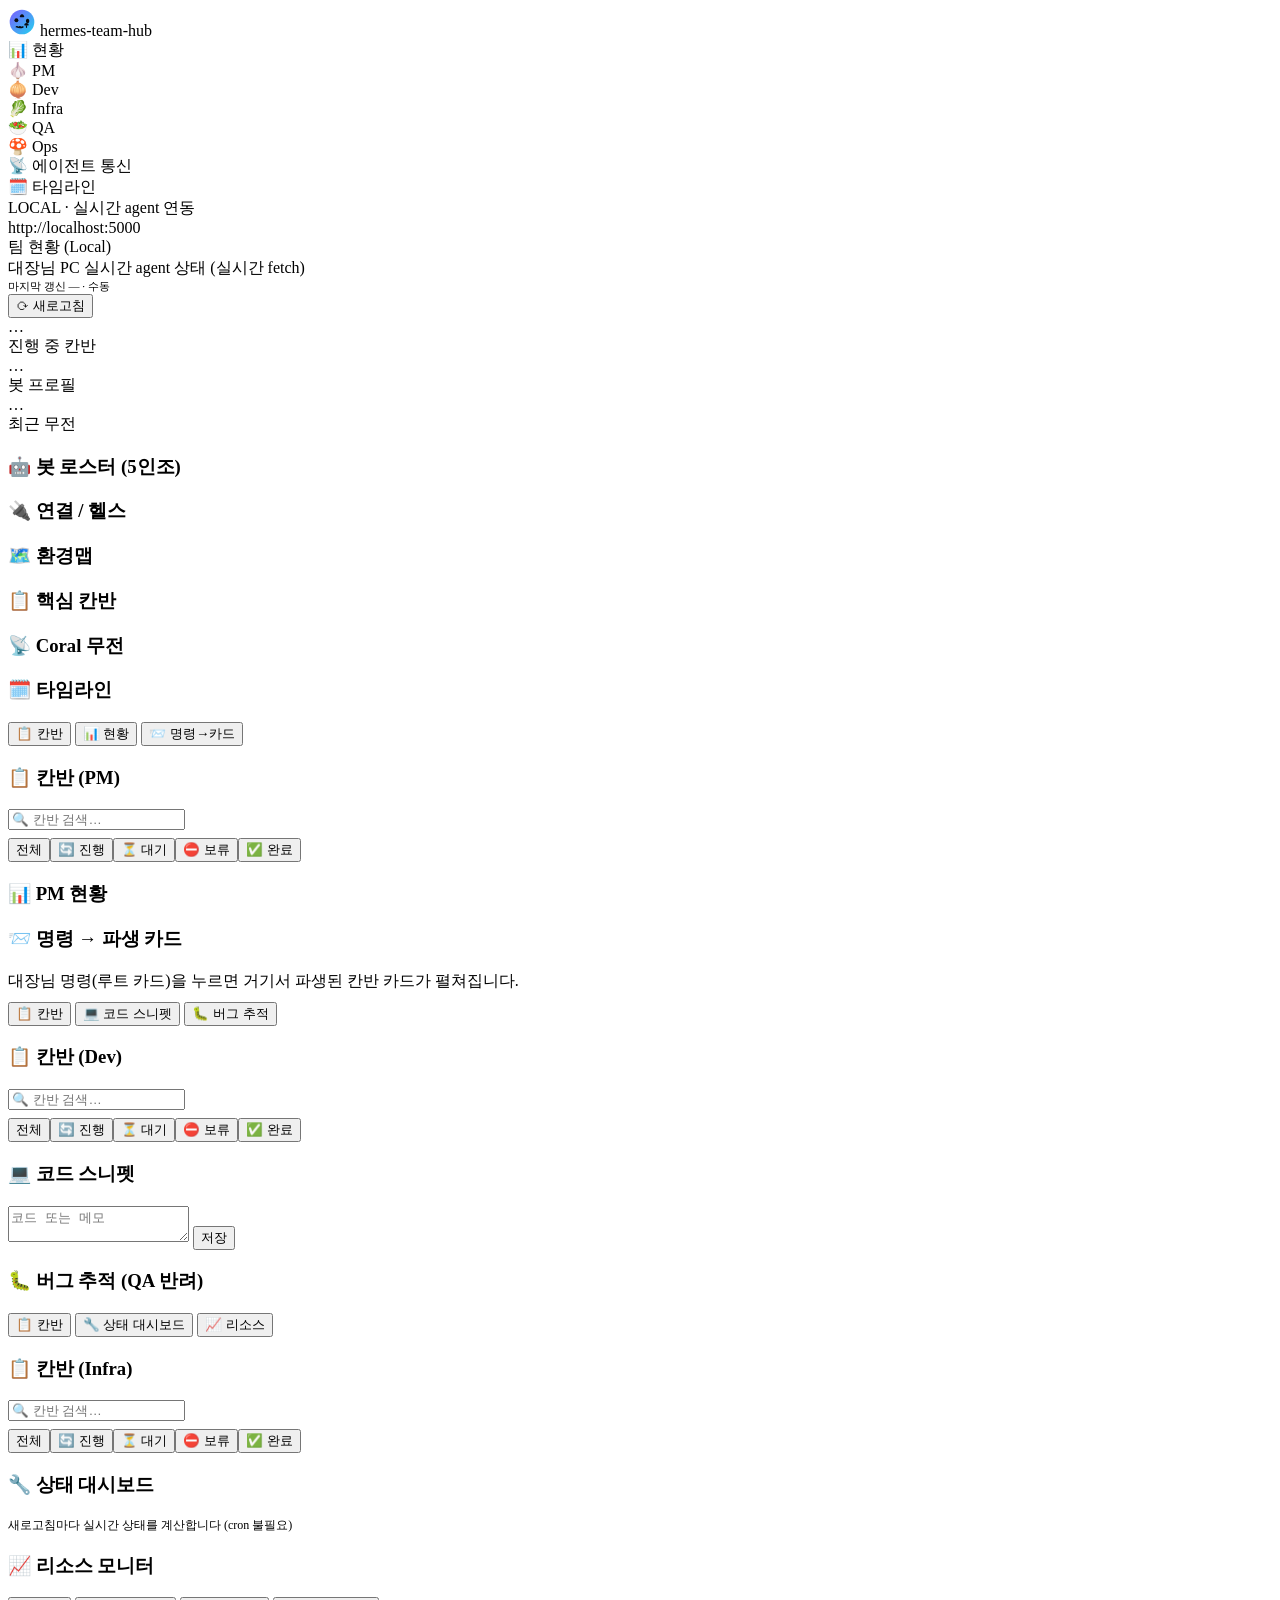
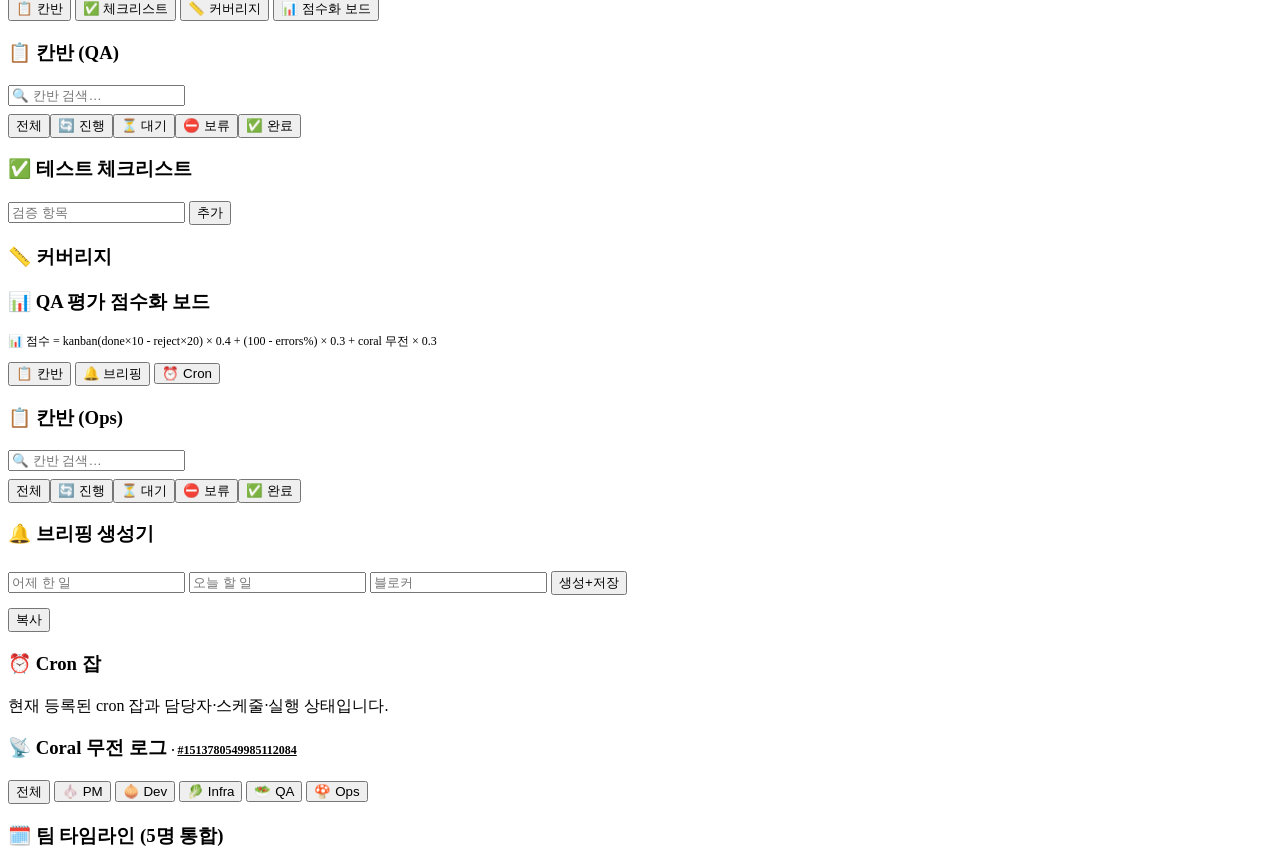
==== commit 8f81e064: "feat(team-hub): Cron output 마크다운 모달 + 자동 새로고침 전면 제거 - Cron 실행 output을 하단 텍스트 대신 모달로 표시, 미니 마크다운 렌더러로" ====
--- a/local/index.html
+++ b/local/index.html
@@ -15,6 +15,24 @@
     .ctrl-group h4{margin:0 0 10px;font-size:13px;color:var(--muted);font-weight:600;}
     #coral-list .row.new{background:rgba(124,92,255,.10);border-radius:10px;padding:10px 12px;}
     .mbar{display:flex;align-items:center;gap:8px;font-size:12px;margin-bottom:10px;width:100%;max-width:100%;}
+    .cron-runs{display:flex;flex-direction:column;gap:4px;}
+    .cron-run{text-align:left;background:var(--panel2);border:1px solid var(--line);color:var(--ink);border-radius:6px;padding:5px 8px;font-size:12px;cursor:pointer;}
+    .cron-run:hover{border-color:var(--accent);}
+    .cron-run.active{border-color:var(--accent);background:var(--panel);}
+    .modal-overlay{position:fixed;inset:0;background:rgba(0,0,0,.6);display:flex;align-items:center;justify-content:center;z-index:1000;padding:24px;}
+    .modal-box{background:var(--panel);border:1px solid var(--line);border-radius:12px;max-width:820px;width:100%;max-height:85vh;display:flex;flex-direction:column;box-shadow:0 12px 40px rgba(0,0,0,.5);}
+    .modal-head{display:flex;align-items:center;justify-content:space-between;padding:12px 16px;border-bottom:1px solid var(--line);font-weight:700;font-size:14px;}
+    .modal-x{background:none;border:none;color:var(--muted);font-size:16px;cursor:pointer;padding:2px 8px;border-radius:6px;}
+    .modal-x:hover{background:var(--panel2);color:var(--ink);}
+    .modal-body{padding:16px;overflow:auto;}
+    .md h1,.md h2,.md h3,.md h4{margin:.6em 0 .3em;line-height:1.3;}
+    .md h1{font-size:18px;} .md h2{font-size:16px;} .md h3{font-size:14px;} .md h4{font-size:13px;color:var(--muted);}
+    .md p{margin:.4em 0;line-height:1.6;font-size:13px;}
+    .md ul{margin:.4em 0;padding-left:20px;} .md li{font-size:13px;line-height:1.6;}
+    .md code{background:var(--panel2);padding:1px 5px;border-radius:4px;font-size:12px;}
+    .md .md-pre{background:var(--panel2);padding:10px;border-radius:8px;overflow:auto;font-size:12px;white-space:pre-wrap;}
+    .md hr{border:none;border-top:1px solid var(--line);margin:10px 0;}
+    .md a{color:var(--accent);}
     .bar{flex:1 1 auto;min-width:0;background:var(--panel2);border-radius:6px;height:10px;overflow:hidden;}
     .fill{background:linear-gradient(90deg,var(--accent),var(--accent2));height:100%;transition:width .3s;display:block;}
     .mbar b{font-size:12px;color:var(--muted);min-width:40px;text-align:right;flex:0 0 auto;}
@@ -81,8 +99,8 @@
         <div class="pagedesc" id="page-desc">대장님 PC 실시간 agent 상태 (실시간 fetch)</div>
       </div>
       <div class="spacer"></div>
-      <div class="updated" id="updated">마지막 갱신 — · 30s 자동갱신</div>
-      <button class="refresh" onclick="loadAll()">⟳ 새로고침</button>
+      <div class="updated" id="updated">마지막 갱신 — · 수동</div>
+      <button class="refresh" onclick="refreshAll()">⟳ 새로고침</button>
     </div>
 
     <!-- 현황 -->
@@ -222,6 +240,12 @@
 
     <div id="toast" class="toast"></div>
   </main>
+  <div id="modal" class="modal-overlay" style="display:none" onclick="if(event.target===this)closeModal()">
+    <div class="modal-box">
+      <div class="modal-head"><span id="modal-title"></span><button class="modal-x" onclick="closeModal()">✕</button></div>
+      <div id="modal-body" class="modal-body md"></div>
+    </div>
+  </div>
   <script src="/static/js/app.js"></script>
 </body>
 </html>
